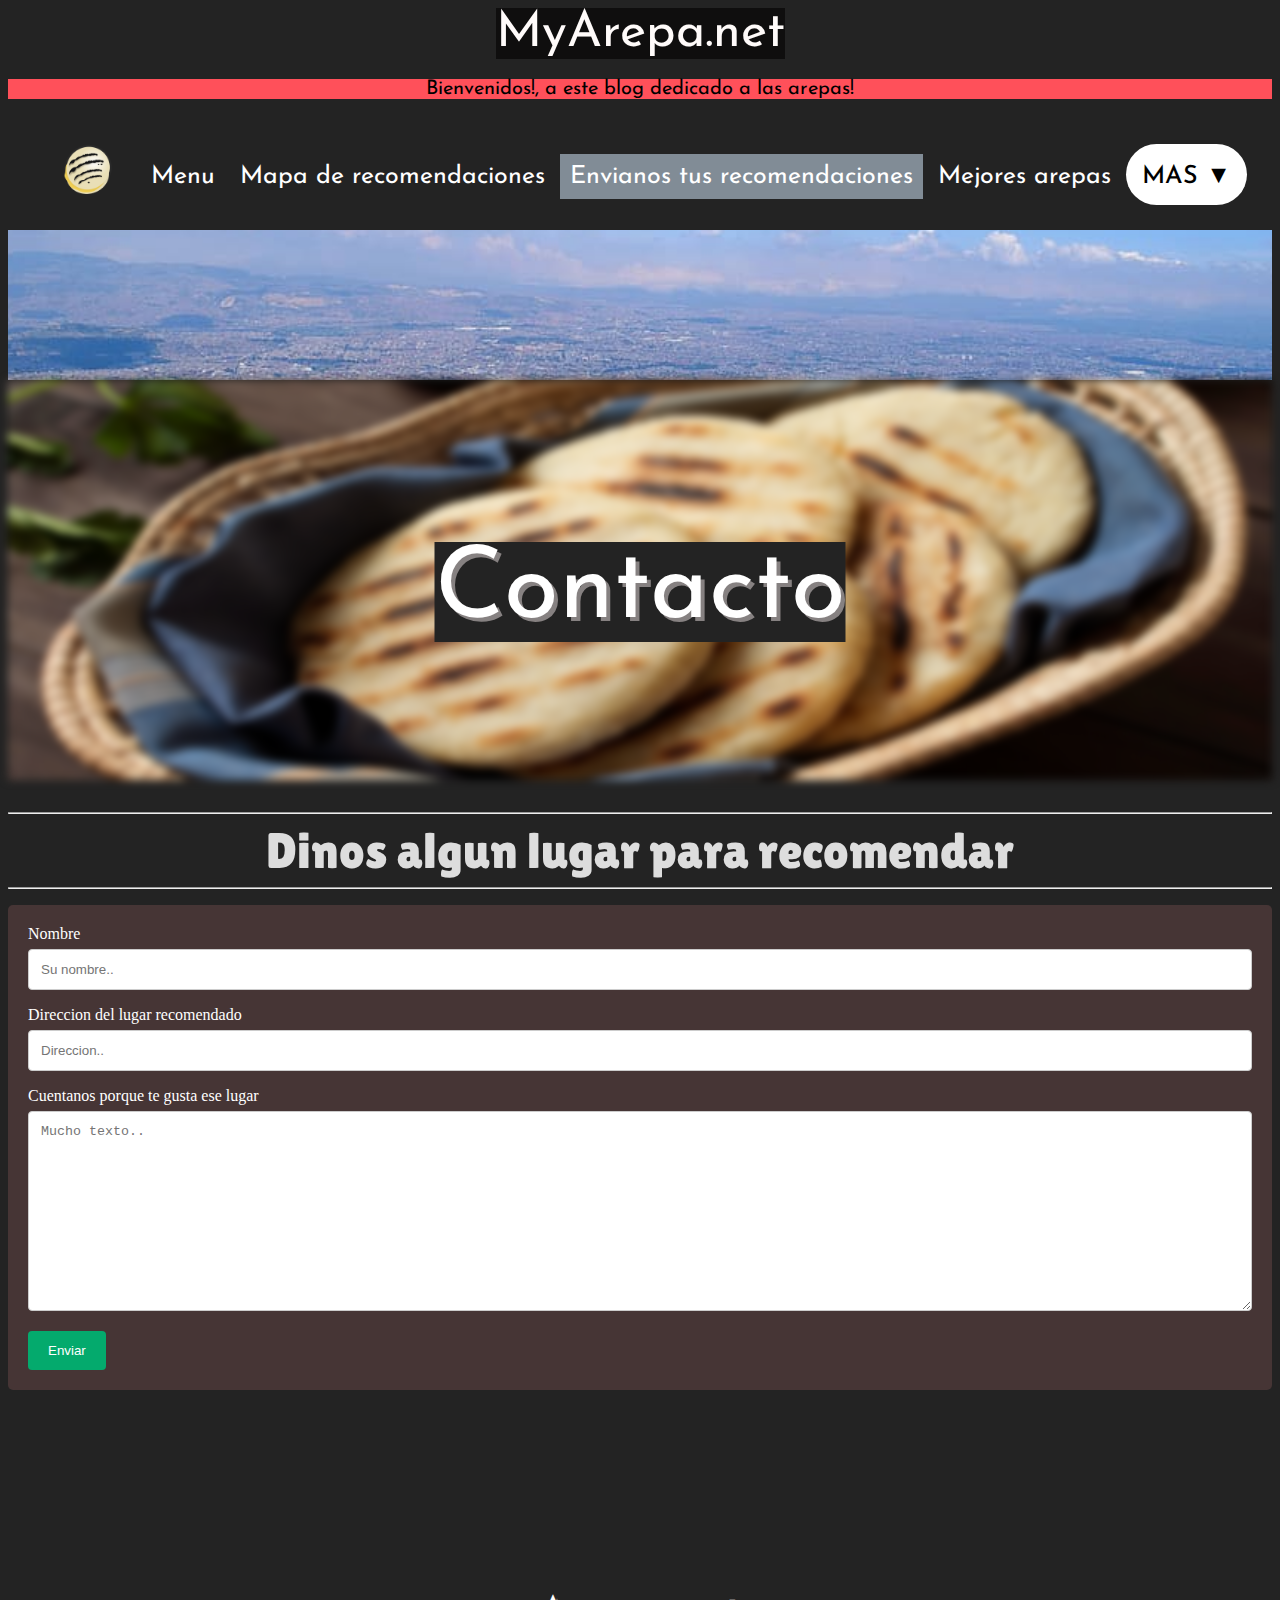
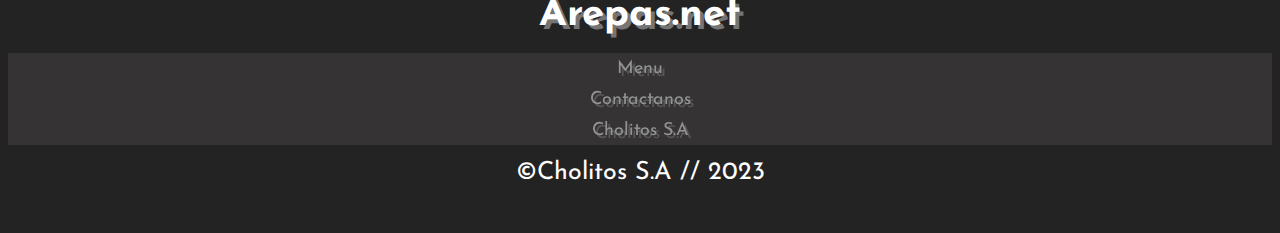
==== HTML/contacto.html @ b5536cdf "Add files via upload" ====
<!DOCTYPE html>
<html lang="en">
<head>
    <meta charset="UTF-8">
    <meta http-equiv="X-UA-Compatible" content="IE=edge">
    <meta name="viewport" content="width=device-width, initial-scale=1.0">
    <link rel="stylesheet" href="/CSS/style.css">
    <script src="/JS/alertSystem.js"></script>
    <script src="/JS/easter.js"></script>
    <link rel="Icon" href="/IMG/logo.png">
    <title>Arepas.net // Contacto</title>
</head>
<body>
    <div class="Cabezal">
        <div class="Logo">
            <center>
            <a href="#">MyArepa.net</a>
            </center>
        </div>

        <div class="Anuncio">
            <p>Bienvenidos!, a este blog dedicado a las arepas!</p>
        </div>

        <nav class="BarraNav">
            <div class="MenuDepl">
                <img src="/IMG/minilogo.png" alt="" height="50px" class="bannerarepa1" onclick="egg()">
                <a class="" href="/index.html">Menu</a>
                <a class=""href="/HTML/mapa.html">Mapa de recomendaciones</a>
                <a class="Actual"href="/HTML/contacto.html">Envianos tus recomendaciones</a>
                <a onclick="ventanaEmerg()">Mejores arepas</a>
                <div class="dropdown">
                    <button class="dropbtn">Mas ▼</button>
                    <div class="dropdown-content">
                      <a href="">Contactanos</a>
                      <a href="">Sobre nosotros</a>
                    </div>
                  </div>
            </div>
        </nav>
    </div>
    <div class="parallax"></div>
    <div class="Seccion1">
        <div class="primera">
            <img class="imgprimera" src="/IMG/segundaseccion.jpg" alt="Arepas" style="width: 100%; max-height: 400px;" >
            <div class="textoprimera">Contacto</div>
        </div>

        <hr>
        <div class="tituloprimera">Dinos algun lugar para recomendar</div>
        <hr>
        <p></p>
        <div class="container">
            <form action="/HTML/404.html">
          
                <label for="fname">Nombre</label>
                <input type="text" id="fname" name="firstname" placeholder="Su nombre..">

                <label for="fname">Direccion del lugar recomendado</label>
                <input type="text" id="fname" name="firstname" placeholder="Direccion..">
          
                <label for="subject">Cuentanos porque te gusta ese lugar</label>
                <textarea id="subject" name="subject" placeholder="Mucho texto.." style="height:200px"></textarea>
              

                <input type="submit" value="Enviar">
          
            </form>
          </div>
    </div>
    <div class="parallax"></div>

    <footer>
        <h1>Arepas.net</h1>
        <ul class="list-inline">
            <li class="list-inline-item"><a href="/index.html">Menu</a></li>
            <li class="list-inline-item"><a href="/HTML/contacto.html">Contactanos</a></li>
            <li class="list-inline-item"><a href="/Edge/index.html">Cholitos S.A</a></li>
        </ul>
        <p class="copyright"> ©Cholitos S.A // 2023</p>
    </footer>
</body>
</html>
---- CSS/style.css ----
@import url('https://fonts.googleapis.com/css2?family=Josefin+Sans:wght@500&display=swap');
@import url('https://fonts.googleapis.com/css2?family=Lilita+One&display=swap');
/*ANIMACIONES AQUI*/
@keyframes loguito {
    0% {
      color: hsl(230, 40%, 80%);
      text-shadow:
        0 0 1em hsla(320, 100%, 50%, 0.2),
        0 0 0.125em hsla(320, 100%, 60%, 0.3),
        -1em -0.125em 0.5em hsla(40, 100%, 60%, 0),
        1em 0.125em 0.5em hsla(200, 100%, 60%, 0);
    }
    
    30% { 
      color: hsl(230, 80%, 90%);
      text-shadow:
        0 0 1em hsla(320, 100%, 50%, 0.5),
        0 0 0.125em hsla(320, 100%, 60%, 0.5),
        -0.5em -0.125em 0.25em hsla(40, 100%, 60%, 0.2),
        0.5em 0.125em 0.25em hsla(200, 100%, 60%, 0.4);
    }
    
    40% { 
      color: hsl(230, 100%, 95%);
      text-shadow:
        0 0 1em hsla(320, 100%, 50%, 0.5),
        0 0 0.125em hsla(320, 100%, 90%, 0.5),
        -0.25em -0.125em 0.125em hsla(40, 100%, 60%, 0.2),
        0.25em 0.125em 0.125em hsla(200, 100%, 60%, 0.4);
    }
    
    70% {
      color: hsl(230, 80%, 90%);
      text-shadow:
        0 0 1em hsla(320, 100%, 50%, 0.5),
        0 0 0.125em hsla(320, 100%, 60%, 0.5),
        0.5em -0.125em 0.25em hsla(40, 100%, 60%, 0.2),
        -0.5em 0.125em 0.25em hsla(200, 100%, 60%, 0.4);
    }
    
    100% {
      color: hsl(230, 40%, 80%);
      text-shadow:
        0 0 1em hsla(320, 100%, 50%, 0.2),
        0 0 0.125em hsla(320, 100%, 60%, 0.3),
        1em -0.125em 0.5em hsla(40, 100%, 60%, 0),
        -1em 0.125em 0.5em hsla(200, 100%, 60%, 0);
    }
    
  }

/*---------------------------------------------------*/

.Cabezal{
    background-color: #232323;
    box-shadow: #3d3c3c 0px 7px
}
body{
    background-color: #232323;


}
.bannerarepa1{
    float: left;
    padding-left: 30px;
}
.Logo a{
    animation: loguito 5s 750ms linear infinite;
    font-family: 'Josefin Sans', sans-serif;
    font-size: 50px;
    text-decoration: none;
    text-align: center;
    color: #fffbfa;
    background-color: #0f0e0e;
}
.Logo a:hover{
    transform: scaleY(3);
    background-color: rgb(122, 117, 117);
}
.Anuncio{
    font-family: 'Josefin Sans', sans-serif;
    text-align: center;
    font-size: 20px;
    background-color: #ff505a;
}
button{
    position: relative;
    font-size: 25px;
    text-transform: uppercase;
    text-decoration: none;
    padding: 0.4em 2em;
    display: inline-block;
    border-radius: 6em;
    transition: all .2s;
    border: none;
    font-family: inherit;
    font-weight: 500;
    color: black;
    background-color: white;
}
button:hover{
    transform: scale(1.2);
    border-radius: 43px;
    box-shadow: inset 5px 5px 7px #5a5a5a,
                inset -5px -5px 7px #ffffff;
}

.MenuDepl a{
    
    color: rgb(255, 255, 255);
    padding: 10px;
    font-size: 25px;
    border: none;
    text-decoration: none;
}
.BarraNav a.Actual{
    position: static;
    background-color: rgb(129, 140, 150);
    color: white;
}
.BarraNav a:hover{
    background-color: #ddd;
    color:rgb(0, 0, 0)
}
.BarraNav{
    padding: 25px;
    font-family: 'Josefin Sans', sans-serif;
    position: static;
}
.MenuDepl{
    padding: 0;
    text-align: right;
    min-width: 100%;
    background-color: #232323;
}
.dropbtn {
    position: static;
    color: rgb(0, 0, 0);
    padding: 16px;
    font-size: 25px;
    border: none;
  }
  
  /* The container <div> - needed to position the dropdown content */
  .dropdown {
    position: relative;
    display: inline-block;
  }
  
  /* Dropdown Content (Hidden by Default) */
  .dropdown-content {
    display: none;
    position: relative;
    min-width: 160px;
    box-shadow: 0px 8px 16px 0px rgba(0,0,0,0.2);
  }
  
  /* Links inside the dropdown */
  .dropdown-content a {
    color: rgb(255, 255, 255);
    padding: 12px 16px;
    text-decoration: none;
    display: block;
  }
  
  /* Change color of dropdown links on hover */
  .dropdown-content a:hover {background-color: #ddd;}
  
  /* Show the dropdown menu on hover */
  .dropdown:hover .dropdown-content {display: block;}
  
  /* Change the background color of the dropdown button when the dropdown content is shown */
  .dropdown:hover .dropbtn {
    background-color: #ddd;
    color: black;
  }
.parallax {
    /* The image used */
    background-image: url("/IMG/bgArepas.jpg");
    filter: blur(px);
    /* Set a specific height */
    min-height: 150px;
    /* Efecto parallax al mover  */
    background-attachment: fixed;
    background-position: center;
    background-repeat: no-repeat;
    background-size: cover;
}
.imgprimera{
    filter: blur(4px);
}
.textoprimera{
    text-shadow: rgb(134, 129, 129) 4px 4px ;
    font-family: 'Josefin Sans', sans-serif;
    position: absolute;
    top: 50%;
    left: 50%;
    transform: translate(-50%, -50%);
    background-color: #232323;
}
.primera{
    font-size: 100px;
    position: relative;
    text-align: center;
    color: white;
}
.tituloprimera{
    font-family: 'Lilita One', cursive;
    color: #ddd;
    text-align: center;
    font-size: 50px;
}
.opciones{
    width:25%;
    min-height:280px;
    display: inline-block;
    padding: 25px;
}
.opciones img{
    box-shadow: #666565 6px 6px 6px ;}
.opciones p{
    font-family: 'Lilita One', cursive;
    color: #ddd;
    text-align: center;
    font-size: 25px;
}
.Imagen3{
    filter: brightness(85%);
}

.ContenedorOpciones a{
    position: relative;
    font-size: 25px;
    text-transform: uppercase;
    text-decoration: none;
    padding: 0.4em 2em;
    display: inline-block;
    border-radius: 6em;
    transition: all .2s;
    border: none;
    font-family: inherit;
    font-weight: 500;
    color: black;
    background-color: white;
}
.ContenedorOpciones a:hover{
    transform: scale(1.2);
    border-radius: 43px;
    box-shadow: inset 5px 5px 7px #5a5a5a,
                inset -5px -5px 7px #ffffff;
}


footer{
    padding:40px 0;
    background-color:#232323;
    color:#abacad;
}
  
footer ul {
    border-radius: 40px;
    background-color: #5a5959;
    padding:0;
    list-style:none;
    text-align:center;
    font-size:18px;
    line-height:1.6;
    margin-bottom:0;
}
  
footer li {
    text-shadow: #615f5f 3px 3px;
    background-color: #353333;
    padding:0 10px;
}
  
footer ul a {
    font-family: 'Josefin Sans', sans-serif;
    color:inherit;
    text-decoration:none;
    opacity:0.8;
}
  
footer ul a:hover {
    opacity:1;
}
footer h1{
    font-family: 'Josefin Sans', sans-serif;
    margin-top:15px;
    text-align:center;
    font-size:40px;
    color:#ffffff;
    margin-bottom:0;
    text-shadow: rgb(117, 117, 117) 4px 4px;
}
.copyright {
    font-family: 'Josefin Sans', sans-serif;
    margin-top:15px;
    text-align:center;
    font-size:25px;
    color:#ffffff;
    margin-bottom:0;
}

  /* Style inputs with type="text", select elements and textareas */
  input[type=text], select, textarea {
    width: 100%; /* Full width */
    padding: 12px; /* Some padding */ 
    border: 1px solid #ccc; /* Gray border */
    border-radius: 4px; /* Rounded borders */
    box-sizing: border-box; /* Make sure that padding and width stays in place */
    margin-top: 6px; /* Add a top margin */
    margin-bottom: 16px; /* Bottom margin */
    resize: vertical /* Allow the user to vertically resize the textarea (not horizontally) */
  }
  
  /* Style the submit button with a specific background color etc */
  input[type=submit] {
    background-color: #04AA6D;
    color: white;
    padding: 12px 20px;
    border: none;
    border-radius: 4px;
    cursor: pointer;
  }
  
  /* When moving the mouse over the submit button, add a darker green color */
  input[type=submit]:hover {
    background-color: #45a049;
  }
  
  /* Add a background color and some padding around the form */
  .container {
    border-radius: 5px;
    background-color: #463535;
    padding: 20px;
    color: white;
  }

@media only screen and (max-width: 600px) {
    /* For tablets: */
    .BarraNav{
        padding: 25px;
        width: 100%;
    }
    nav{
        font-size: 5px;
        width: 100%;
    }
    .MenuDepl a{
        width: 100%;
        font-size:medium;
        text-align: center;
        display: inline-block;
    }
    .der{
    display: none;
    width: 100%;
    }
    footer{
    width: 100%;
    }
    .ContenedorOpciones{
    min-height: 40%;
    }
    .Seccion1{
    width: 100%;
    height: 50%;
    font-size: 50%;
    }

    .der img{
    width: 100%;
    }
    .bannerarepa1{
    display: none;
    }
    .opciones{
        width: 100%;
    }
    .ContenedorOpciones{
    display: block;
    width: 100%;
    min-height: auto;
    }
    .Actual{
    font-size: 50px;
    }
    img{
    width: 100%;
    }
    .textoprimera{
    font-size: 60px;
    }
    .parallax{
        min-height: 100px;
    }
    input[type=submit] {
        background-color: #04AA6D;
        color: white;
        padding: 12px 20px;
        border: none;
        border-radius: 4px;
        font-size: large;
        cursor: pointer;
    }
    label{
        font-size: large;
    }
    input[type=text], select, textarea {
        width: 100%; /* Full width */
        padding: 12px; /* Some padding */ 
        border: 1px solid #ccc; /* Gray border */
        border-radius: 4px; /* Rounded borders */
        font-size: large;
        box-sizing: border-box; /* Make sure that padding and width stays in place */
        margin-top: 6px; /* Add a top margin */
        margin-bottom: 16px; /* Bottom margin */
        resize: vertical /* Allow the user to vertically resize the textarea (not horizontally) */
      }
      .dropbtn {
        margin: auto;
        display: block;
        color: rgb(0, 0, 0);
        padding: 25px;
        font-size: 15px;
        border: none;
    }
        /* The container <div> - needed to position the dropdown content */
    .dropdown {
        position: relative;
        display: block;
    }
    
    /* Dropdown Content (Hidden by Default) */
    .dropdown-content {
        display: none;
        position: relative;
        min-width: 160px;
        box-shadow: 0px 8px 16px 0px rgba(0,0,0,0.2);
    }
    
    /* Links inside the dropdown */
    .dropdown-content a {
        color: rgb(255, 255, 255);
        padding: 12px 16px;
        text-decoration: none;
        display: block;
    }
}
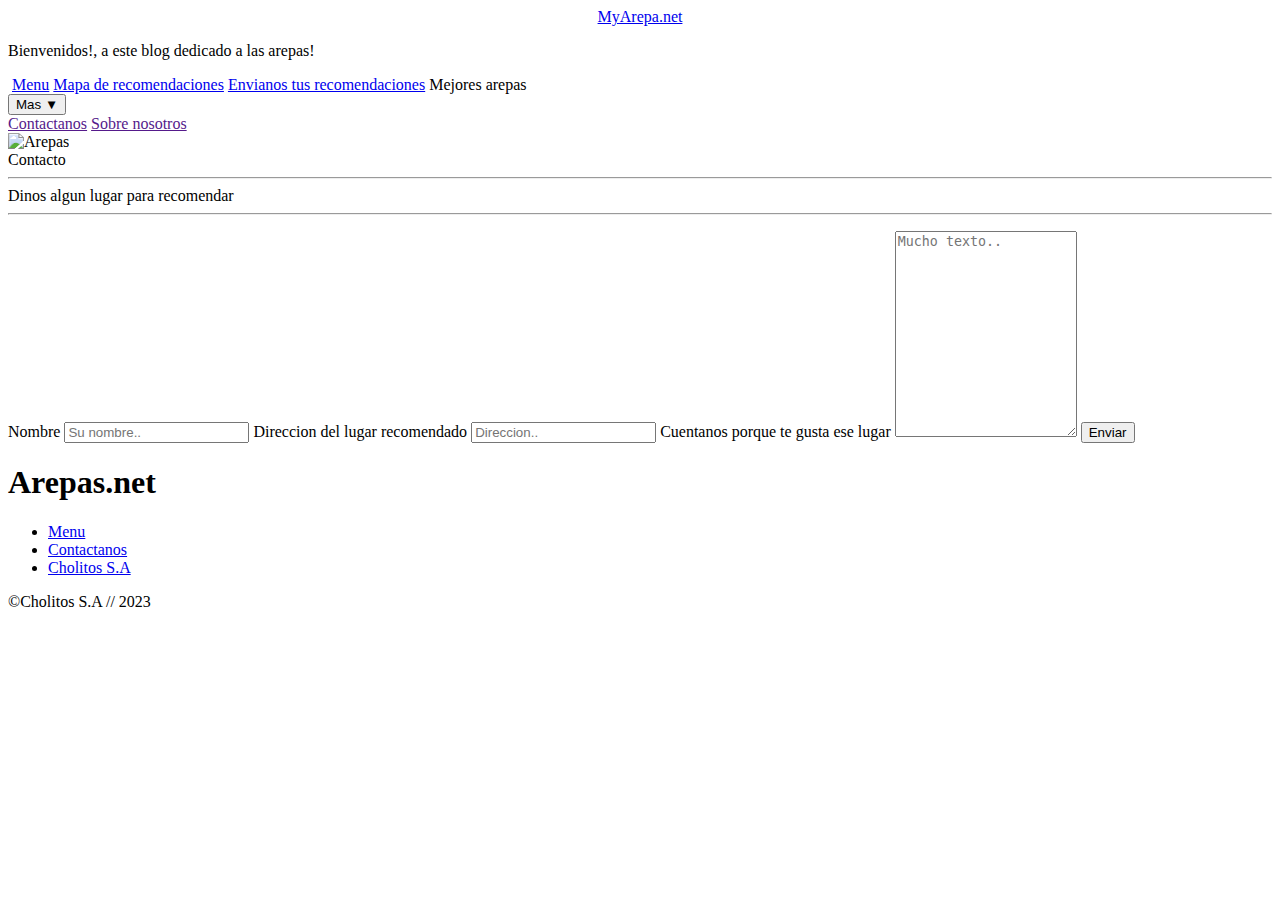
==== commit 6e4ff1b9: "Update contacto.html" ====
--- a/HTML/contacto.html
+++ b/HTML/contacto.html
@@ -4,10 +4,10 @@
     <meta charset="UTF-8">
     <meta http-equiv="X-UA-Compatible" content="IE=edge">
     <meta name="viewport" content="width=device-width, initial-scale=1.0">
-    <link rel="stylesheet" href="/CSS/style.css">
-    <script src="/JS/alertSystem.js"></script>
-    <script src="/JS/easter.js"></script>
-    <link rel="Icon" href="/IMG/logo.png">
+    <link rel="stylesheet" href="CSS/style.css">
+    <script src="JS/alertSystem.js"></script>
+    <script src="JS/easter.js"></script>
+    <link rel="Icon" href="IMG/logo.png">
     <title>Arepas.net // Contacto</title>
 </head>
 <body>
@@ -24,10 +24,10 @@
 
         <nav class="BarraNav">
             <div class="MenuDepl">
-                <img src="/IMG/minilogo.png" alt="" height="50px" class="bannerarepa1" onclick="egg()">
-                <a class="" href="/index.html">Menu</a>
-                <a class=""href="/HTML/mapa.html">Mapa de recomendaciones</a>
-                <a class="Actual"href="/HTML/contacto.html">Envianos tus recomendaciones</a>
+                <img src="IMG/minilogo.png" alt="" height="50px" class="bannerarepa1" onclick="egg()">
+                <a class="" href="index.html">Menu</a>
+                <a class=""href="HTML/mapa.html">Mapa de recomendaciones</a>
+                <a class="Actual"href="HTML/contacto.html">Envianos tus recomendaciones</a>
                 <a onclick="ventanaEmerg()">Mejores arepas</a>
                 <div class="dropdown">
                     <button class="dropbtn">Mas ▼</button>
@@ -42,7 +42,7 @@
     <div class="parallax"></div>
     <div class="Seccion1">
         <div class="primera">
-            <img class="imgprimera" src="/IMG/segundaseccion.jpg" alt="Arepas" style="width: 100%; max-height: 400px;" >
+            <img class="imgprimera" src="IMG/segundaseccion.jpg" alt="Arepas" style="width: 100%; max-height: 400px;" >
             <div class="textoprimera">Contacto</div>
         </div>
 
@@ -51,7 +51,7 @@
         <hr>
         <p></p>
         <div class="container">
-            <form action="/HTML/404.html">
+            <form action="HTML/404.html">
           
                 <label for="fname">Nombre</label>
                 <input type="text" id="fname" name="firstname" placeholder="Su nombre..">
@@ -80,4 +80,4 @@
         <p class="copyright"> ©Cholitos S.A // 2023</p>
     </footer>
 </body>
-</html>+</html>
